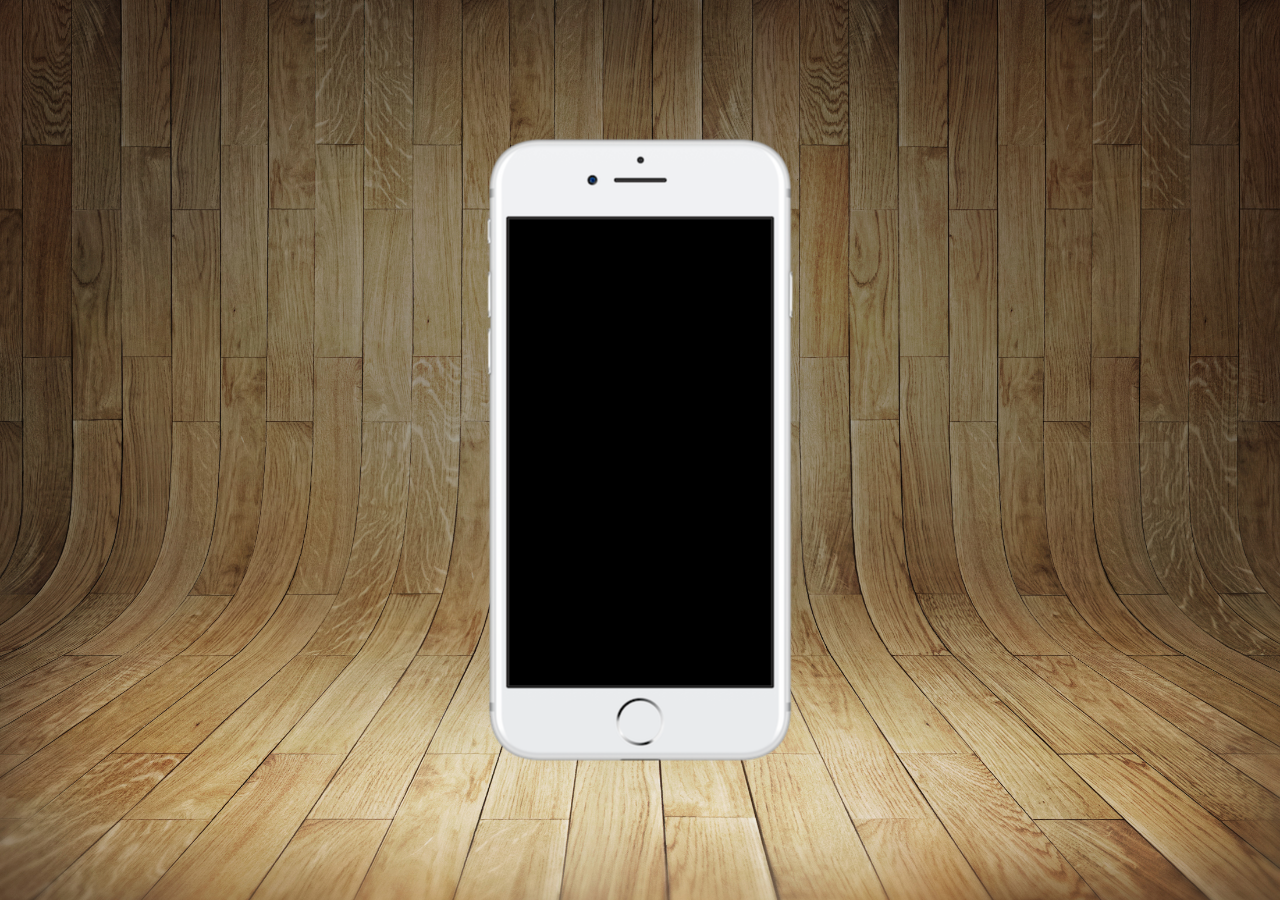
==== projeto social/index.html @ a9e0f05e "iniciando projeto" ====
<!DOCTYPE html>
<html lang="pt-br">
<head>
    <meta charset="UTF-8">
    <meta name="viewport" content="width=device-width, initial-scale=1.0">
    <title>Projeto Rede Social</title>
    <link rel="stylesheet" href="style.css">
</head>
<body>
    <main>
        <section id="telefone">

        </section>
        <section id="redes-sociais">

        </section>
    </main>
</body>
</html>
---- projeto social/style.css ----
@charset "UTF-8";

* {
    margin: 0;
    padding: 0;
    font-family: Arial, Helvetica, sans-serif;
}

html, body {
    height: 100vh;
    width: 100vw;
    background-color: black;
}

body {
    background: url(imagens/fundo-madeira.jpg) no-repeat top center;
    background-size: cover;
    background-attachment: fixed;
}

main {
    height: 100vh;
    position: relative;
}
    

#telefone {
    position: absolute;
    top: 50%;
    left: 50%;
    transform: translate(-50%, -50%);

    height: 627px;
    width: 311px;
    background: url("imagens/frame-iphone.png") no-repeat;
    
}
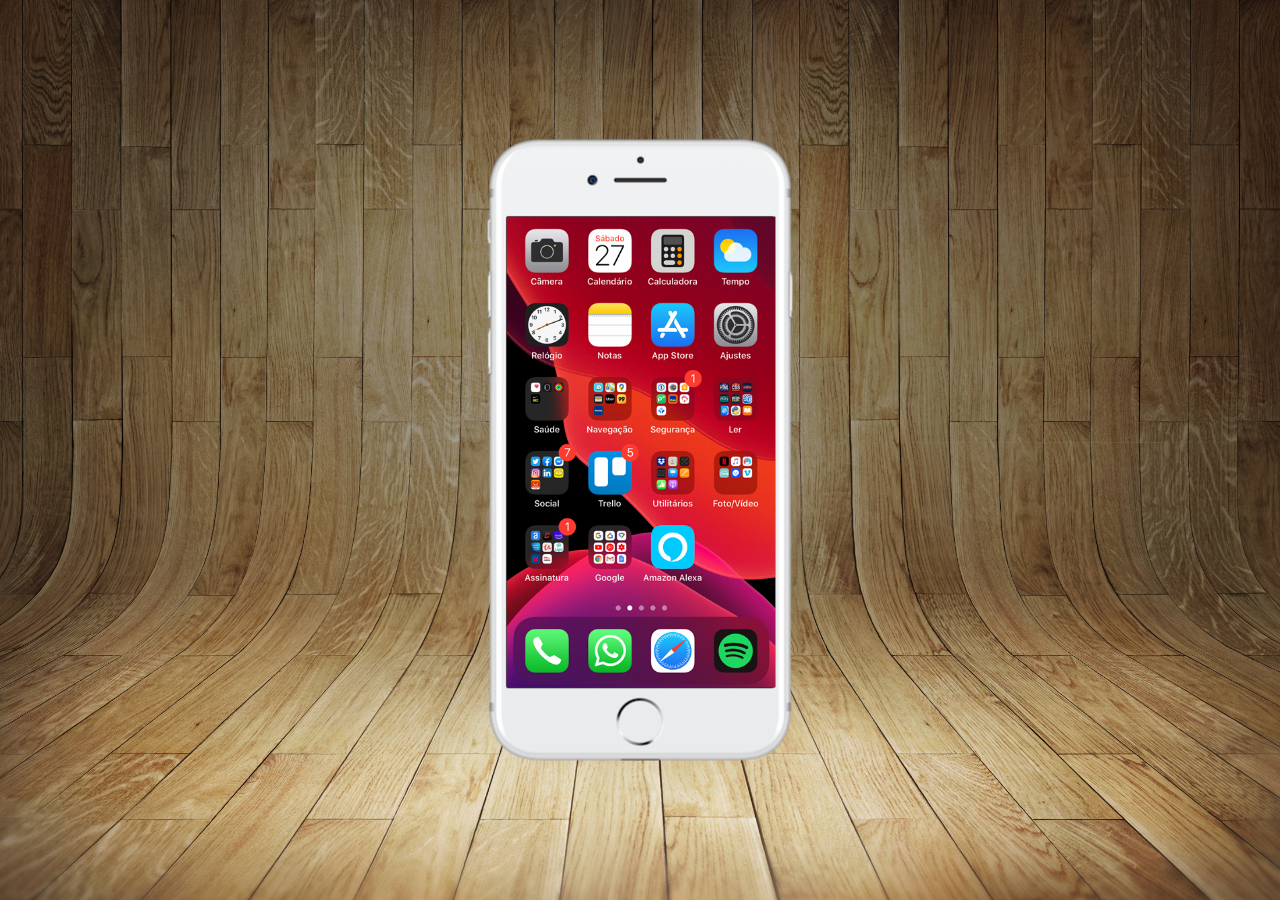
==== commit c6f8fba5: "tela home" ====
--- a/projeto social/index.html
+++ b/projeto social/index.html
@@ -5,11 +5,12 @@
     <meta name="viewport" content="width=device-width, initial-scale=1.0">
     <title>Projeto Rede Social</title>
     <link rel="stylesheet" href="style.css">
+    <link rel="shortcut icon" href="favicon.ico" type="image/x-icon">
 </head>
 <body>
     <main>
         <section id="telefone">
-
+            <iframe src="home.html" name="tela" id="tela" frameborder="0" scrolling="no" allowfullscreen></iframe>
         </section>
         <section id="redes-sociais">
 
--- a/projeto social/style.css
+++ b/projeto social/style.css
@@ -34,4 +34,12 @@
     width: 311px;
     background: url("imagens/frame-iphone.png") no-repeat;
     
+}
+
+#tela {
+    position: relative;
+    top: 80px;
+    left: 22px;
+    width: 269px;
+    height: 471px;
 }
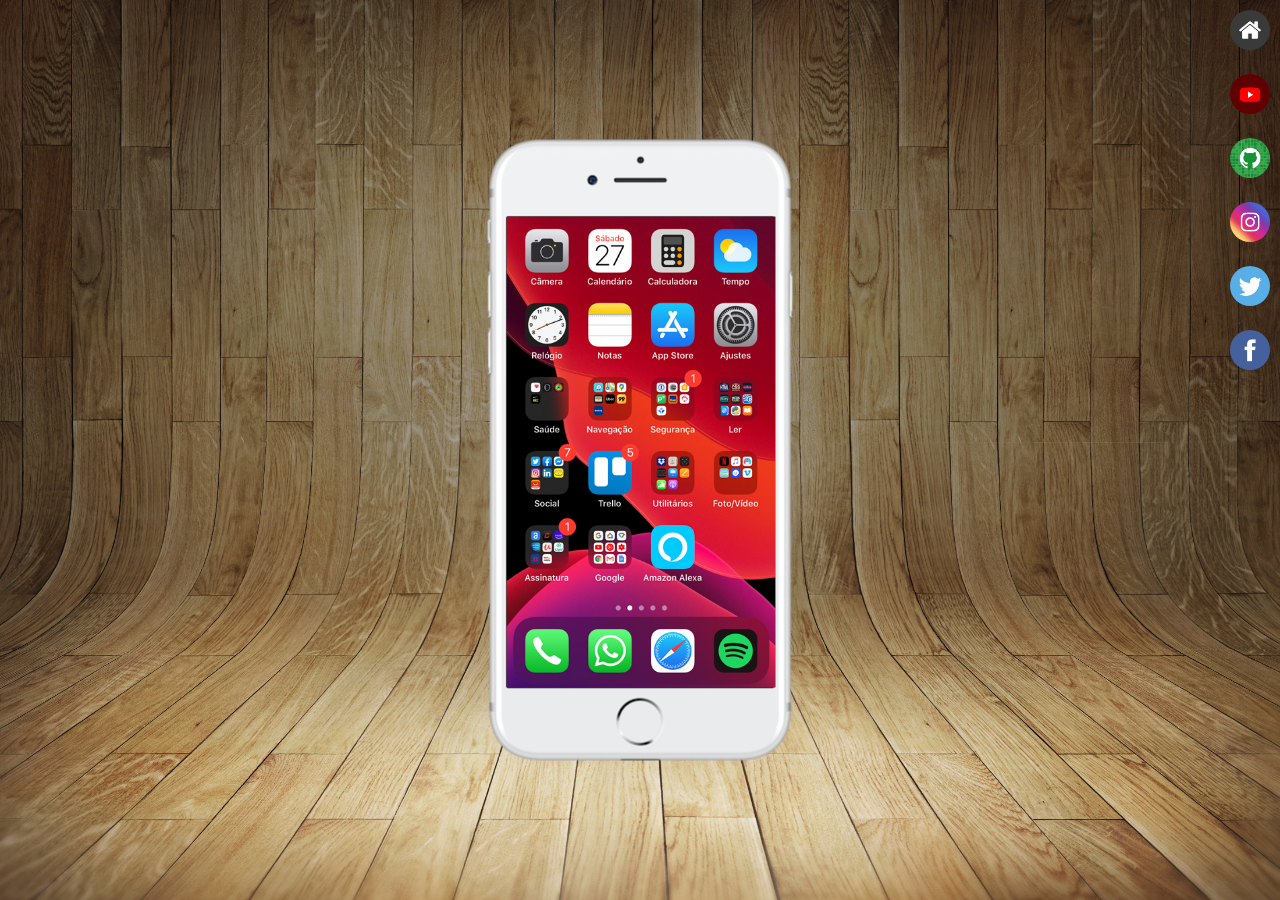
==== commit 30fdc3f5: "animation" ====
--- a/projeto social/index.html
+++ b/projeto social/index.html
@@ -13,7 +13,12 @@
             <iframe src="home.html" name="tela" id="tela" frameborder="0" scrolling="no" allowfullscreen></iframe>
         </section>
         <section id="redes-sociais">
-
+            <a href="" target="tela"> <img src="imagens/logo-home.jpg" alt=""></a><br>
+            <a href="" target="tela"> <img src="imagens/logo-youtube.jpg" alt=""></a><br>
+            <a href="" target="tela"> <img src="imagens/logo-github.jpg" alt=""></a><br>
+            <a href="" target="tela"> <img src="imagens/logo-instagram.jpg" alt=""></a><br>
+            <a href="" target="tela"> <img src="imagens/logo-twitter.jpg" alt=""></a><br>
+            <a href="" target="tela"> <img src="imagens/logo-facebook.jpg" alt=""></a>
         </section>
     </main>
 </body>
--- a/projeto social/style.css
+++ b/projeto social/style.css
@@ -42,4 +42,24 @@
     left: 22px;
     width: 269px;
     height: 471px;
+}
+
+#redes-sociais img {
+    width: 40px;
+    margin: 10px;
+    cursor: pointer;
+    border-radius: 50%;
+    box-sizing: border-box;
+    
+}
+
+#redes-sociais img:hover {
+   transform: scale(1.2);
+   transition: all 0.1s ease-in-out;
+   border: 1px solid white;
+    
+}
+
+#redes-sociais {
+    text-align: right;
 }
